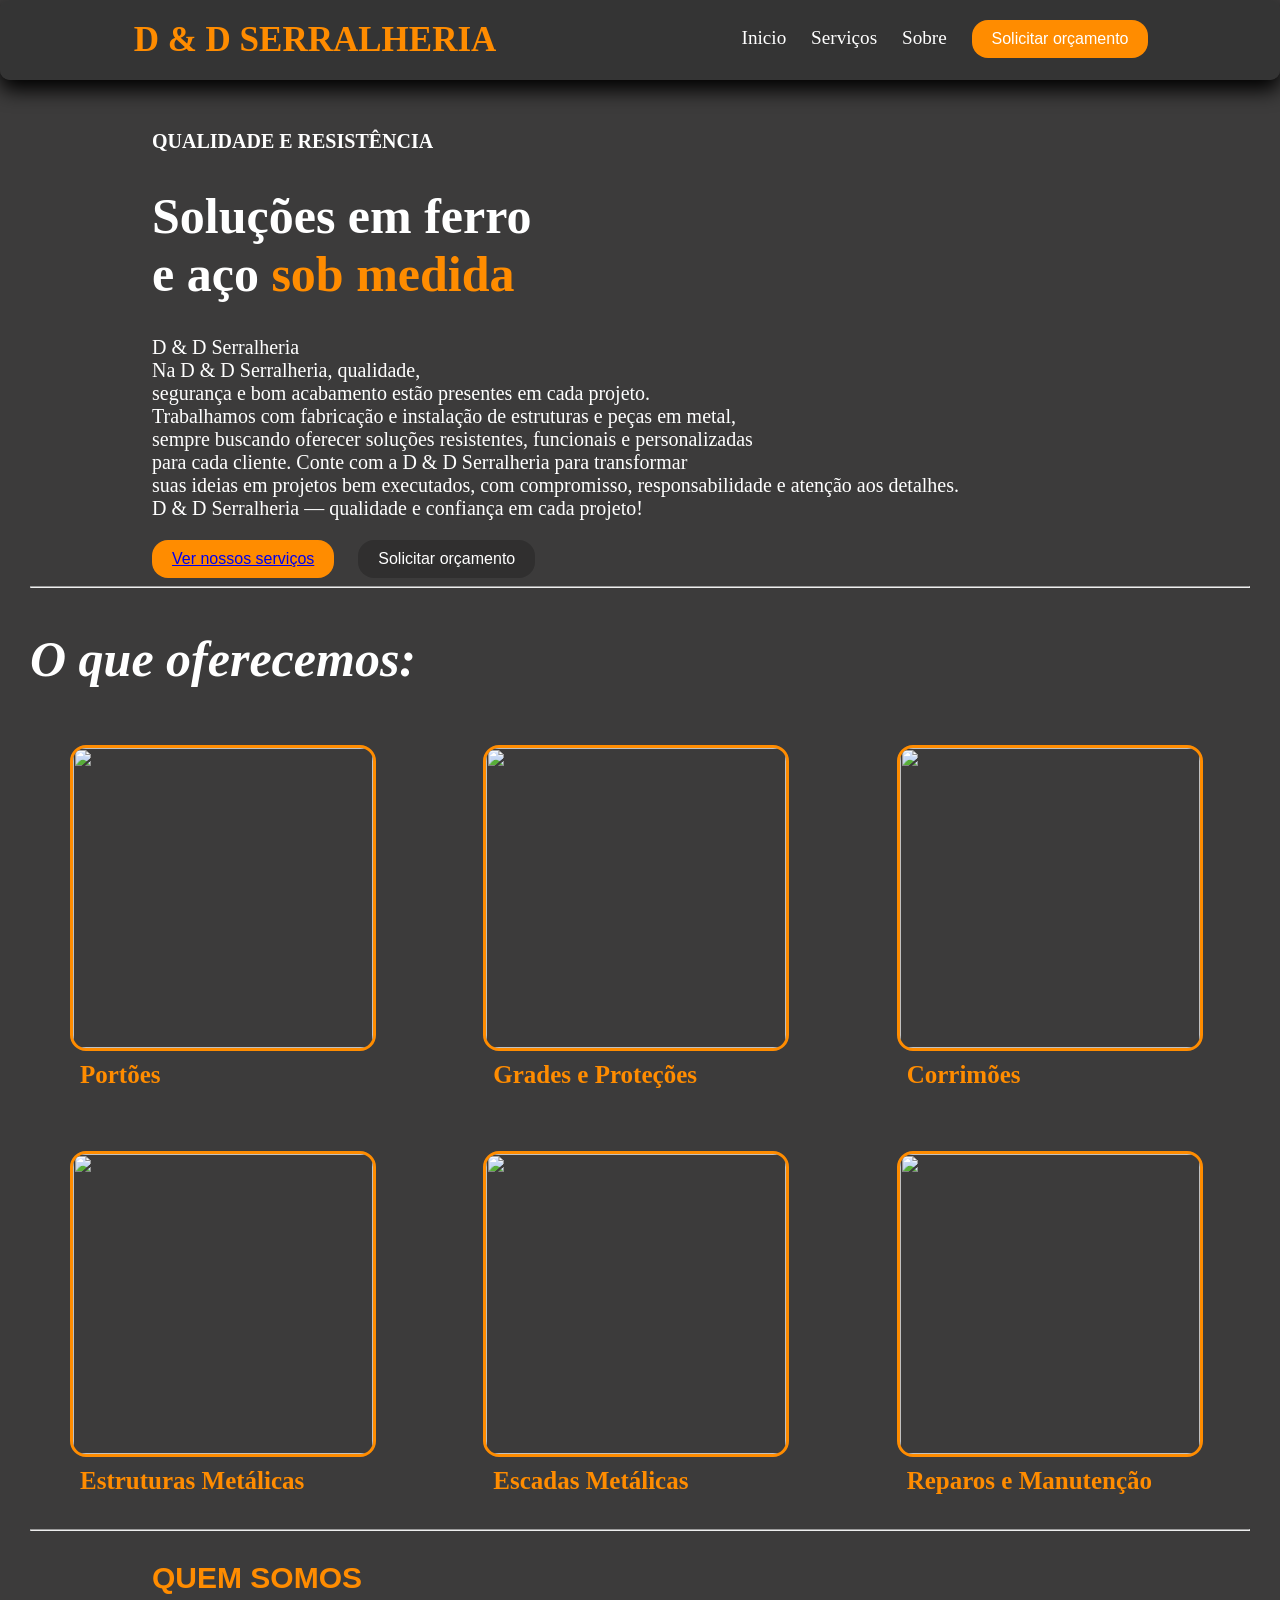
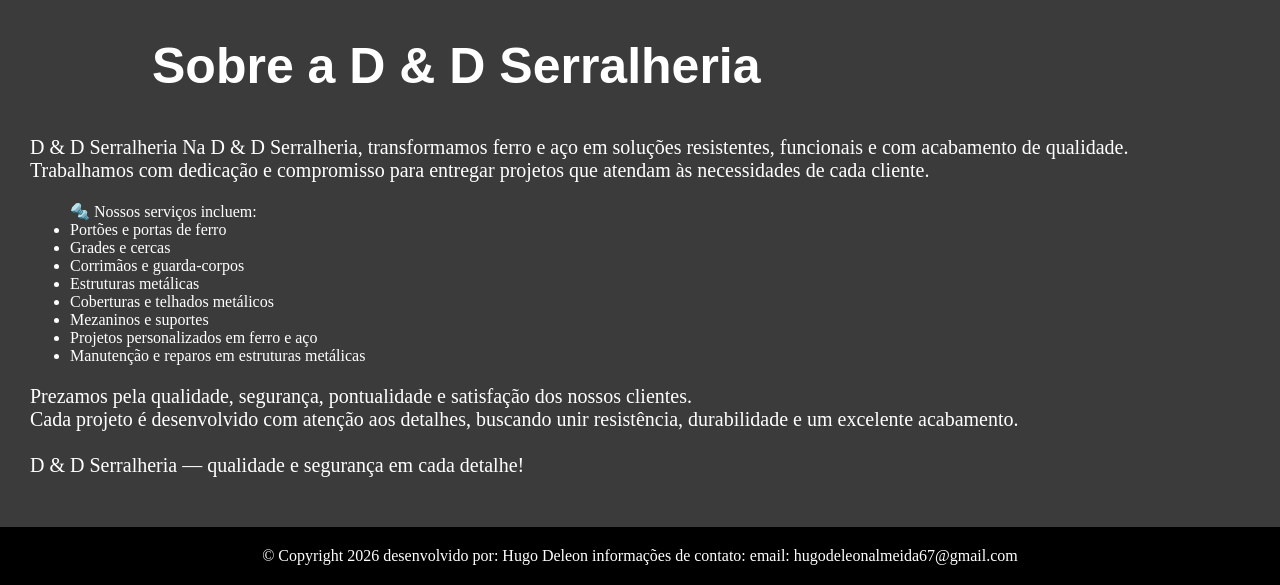
==== index.html @ eb5af642 "Update index.html" ====
<!DOCTYPE html>
<html lang="en">

<head>
    <meta charset="UTF-8">
    <meta name="viewport" content="width=device-width, initial-scale=1.0">
    <title>D & D serralheria</title>
    <link rel="stylesheet" href="serralheria.css">
</head>

<body>
    <header>

        <section class="menu">
            <a href="trabalho-hugo.html"> D & D SERRALHERIA </a>
        </section>

        <nav>
            <a href=#>Inicio</a>
            <a href="#serv">Serviços</a>
            <a href="#sobre">Sobre</a>
        <a href="https://wa.me/5538984035143?text=Ola!%20Gostaria%20de%20solicitar%20um%20orçamento."
             target="_blank"
             rel="noopener noreferrer">
            <button id="orçamento-button">Solicitar orçamento</button>
            </a>
        </nav>
    </header>

    <main>
        <div class="start">
     <p>
        <strong> QUALIDADE E RESISTÊNCIA </strong>
     </p>
        <h1>
            Soluções em ferro <br>
            e aço <span> sob medida </span>
        </h1>
     <p>
            D & D Serralheria <br>
            Na D & D Serralheria, qualidade,<br>
            segurança e bom acabamento estão presentes em cada projeto. <br>
            Trabalhamos com fabricação e instalação de estruturas e peças em metal, <br>
            sempre buscando oferecer soluções resistentes, funcionais e personalizadas <br>
            para cada cliente.
            Conte com a D & D Serralheria para transformar <br>
            suas ideias em projetos bem executados, com compromisso, responsabilidade e atenção aos detalhes. <br>
            D & D Serralheria — qualidade e confiança em cada projeto!
    </p>
        <button id="projetos-button">
            <a href="#serv">Ver nossos serviços</a>
        </button>
     <a href="https://wa.me/5538984035143?text=Ola!%20Gostaria%20de%20solicitar%20um%20orçamento."
             target="_blank"
             rel="noopener noreferrer">
        <button id="orçamento"> Solicitar orçamento</button>
      </a>
<br>
         </div>
<hr>
         <section id="serv">
                 <h1 id="t2">
                    <i> O que oferecemos: </i>
                </h1>
        <div class="container">
            <div> <figure> <img src="https://encrypted-tbn0.gstatic.com/images?q=tbn:ANd9GcTODfhTjWGFspSI2-y-hpNoOiSGuSLN_HX22k_RiIiZow&s=10" height="300px" width="300px"> <figcaption> Portões  </figcaption> </figure> </div>
            <div> <figure> <img src="https://encrypted-tbn0.gstatic.com/images?q=tbn:ANd9GcQsh2kNP_e-w4L480i2jaVPkHCmEobWhZ4mjCKPasMCqA&s=10" height="300px" width="300px"> <figcaption> Grades e Proteções </figcaption>  </figure> </div>
            <div> <figure> <img src="https://encrypted-tbn0.gstatic.com/images?q=tbn:ANd9GcTB5pu1xwNo5Uhr2WRDdiHhysJIobd9eXl_i9OC-EkjWg&s=10" height="300px" width="300px"> <figcaption> Corrimões </figcaption> </figure> </div>
            <div> <figure> <img src="https://encrypted-tbn0.gstatic.com/images?q=tbn:ANd9GcQdrbRdCBGE638QmBaQYiG6wxKW_JaihFW7htFejqPTDw&s=10" height="300px" width="300px"> <figcaption> Estruturas Metálicas </figcaption>  </figure> </div>
            <div> <figure> <img src="https://encrypted-tbn0.gstatic.com/images?q=tbn:ANd9GcTqjX-X5s7qErE0hBxpMkvgeQ-Yfg9v_QnHL-RhRxjF1w&s=10"height="300px" width="300px"> <figcaption> Escadas Metálicas </figcaption>  </figure> </div>
            <div> <figure> <img src="https://encrypted-tbn0.gstatic.com/images?q=tbn:ANd9GcQkEk3KGcLbexs6F4jOFs-Mx475YHF5hXcH3D2RWPM__g&s=10"height="300px" width="300px"> <figcaption> Reparos e Manutenção </figcaption>  </figure> </div>
        </div>
        </section>
<hr>
       <section id="sobre">
        <p id="pg3">
            <strong> QUEM SOMOS </strong> 
        </p>
           <h1>
            Sobre a D & D Serralheria
           </h1>
        <p>
            D & D Serralheria
Na D & D Serralheria, transformamos ferro e aço em soluções resistentes, funcionais e com acabamento de qualidade. <br>
Trabalhamos com dedicação e compromisso para entregar projetos que atendam às necessidades de cada cliente.
</p>
        <ul>
🔩 Nossos serviços incluem:

<li>Portões e portas de ferro</li>
<li>Grades e cercas</li>
<li>Corrimãos e guarda-corpos</li>
<li>Estruturas metálicas</li>
<li>Coberturas e telhados metálicos</li>
<li>Mezaninos e suportes</li>
<li>Projetos personalizados em ferro e aço
<li>Manutenção e reparos em estruturas metálicas</li>
</ul>
<p>
Prezamos pela qualidade, segurança, pontualidade e satisfação dos nossos clientes.<br>
Cada projeto é desenvolvido com atenção aos detalhes, buscando unir resistência, durabilidade e um excelente acabamento. <br>
<br>
D & D Serralheria — qualidade e segurança em cada detalhe!
        </p>
       </section>

    </main>

   <footer id="sitefooter"> © Copyright 2026 desenvolvido por: Hugo Deleon    informações de contato: email: hugodeleonalmeida67@gmail.com  </footer>

</body>

</html>
---- serralheria.css ----
header{
    position: sticky;
    top: 0;
    left: 0;
    weight: 100%;
    display: grid;
    grid-column: 1 / -1;
    grid-template-columns: repeat(2, 1fr);
    gap: 20px;
    text-align: center;
    color: #fff;
    background-color: #333333bd;
    font-size: larger;
    padding: 20px;
    border-radius: 10px;
    box-shadow: 0px 10px 20px  #000000;
}
 
main{
    padding: 30px;
}

body{
    
    background-color: #3c3b3b;
    margin: 0;
}

.start{
    margin-left: 10%;
}

nav a {
    text-decoration: none;
    justify-content: space-between;
    margin-right: 20px;
    color: #fff;
}
.menu a {
    color: darkorange;
    font-size: 35px;
    font-weight: bold;
    text-decoration: none;
    margin-right: 20px;
}
#orçamento-button {
    background-color: darkorange;
    color: #fff;
    border: none;
    padding: 10px 20px;
    border-radius: 16px;
    cursor: pointer;
    font-size: 16px;
}

p{
    display: grid;
    color: #fff;
    font-size: 20px;
}
h1{
    color:#fff;
    font-size: 50px;
}
h1 span{
    color: darkorange;
    font-size: 50px;
}
#projetos-button{
    text-decoration: none;
    background-color: darkorange;
    color: #fff;
    border: none;
    padding: 10px 20px;
    border-radius: 16px;
    cursor: pointer;
    font-size: 16px;
    
}

#orçamento{
    margin-left: 20px;
    background-color: rgba(0, 0, 0, 0.208);
    color: #fff;
    border: none;
    padding: 10px 20px;
    border-radius: 16px;
    cursor: pointer;
    font-size: 16px;
}
.container{
    display: grid;
    grid-template-columns: repeat(3, 1fr);
    gap: 20px;
}
img{
 display: grid;
 grid-template-columns:
 repeat(auto-fit, minmax(250px, 1fr));
 gap: 20px;
border: solid black;
border-radius: 16px;
border-color: darkorange;
}
figcaption{
    font-size: 25px;
    color:darkorange;
    padding: 10px;
    font-weight: bolder;
}

#pg3{
    color:darkorange;
    margin-left: 10%;
    font-size: 30px;
    font-family: sans-serif;
}
#sobre h1{
    margin-left:10%;
    font-family: sans-serif;
}
ul{
    color:white;
}
#sitefooter{
     display: flex;
     justify-content: space-around;
    background-color: black;
    color:white;
    padding: 20px;
}
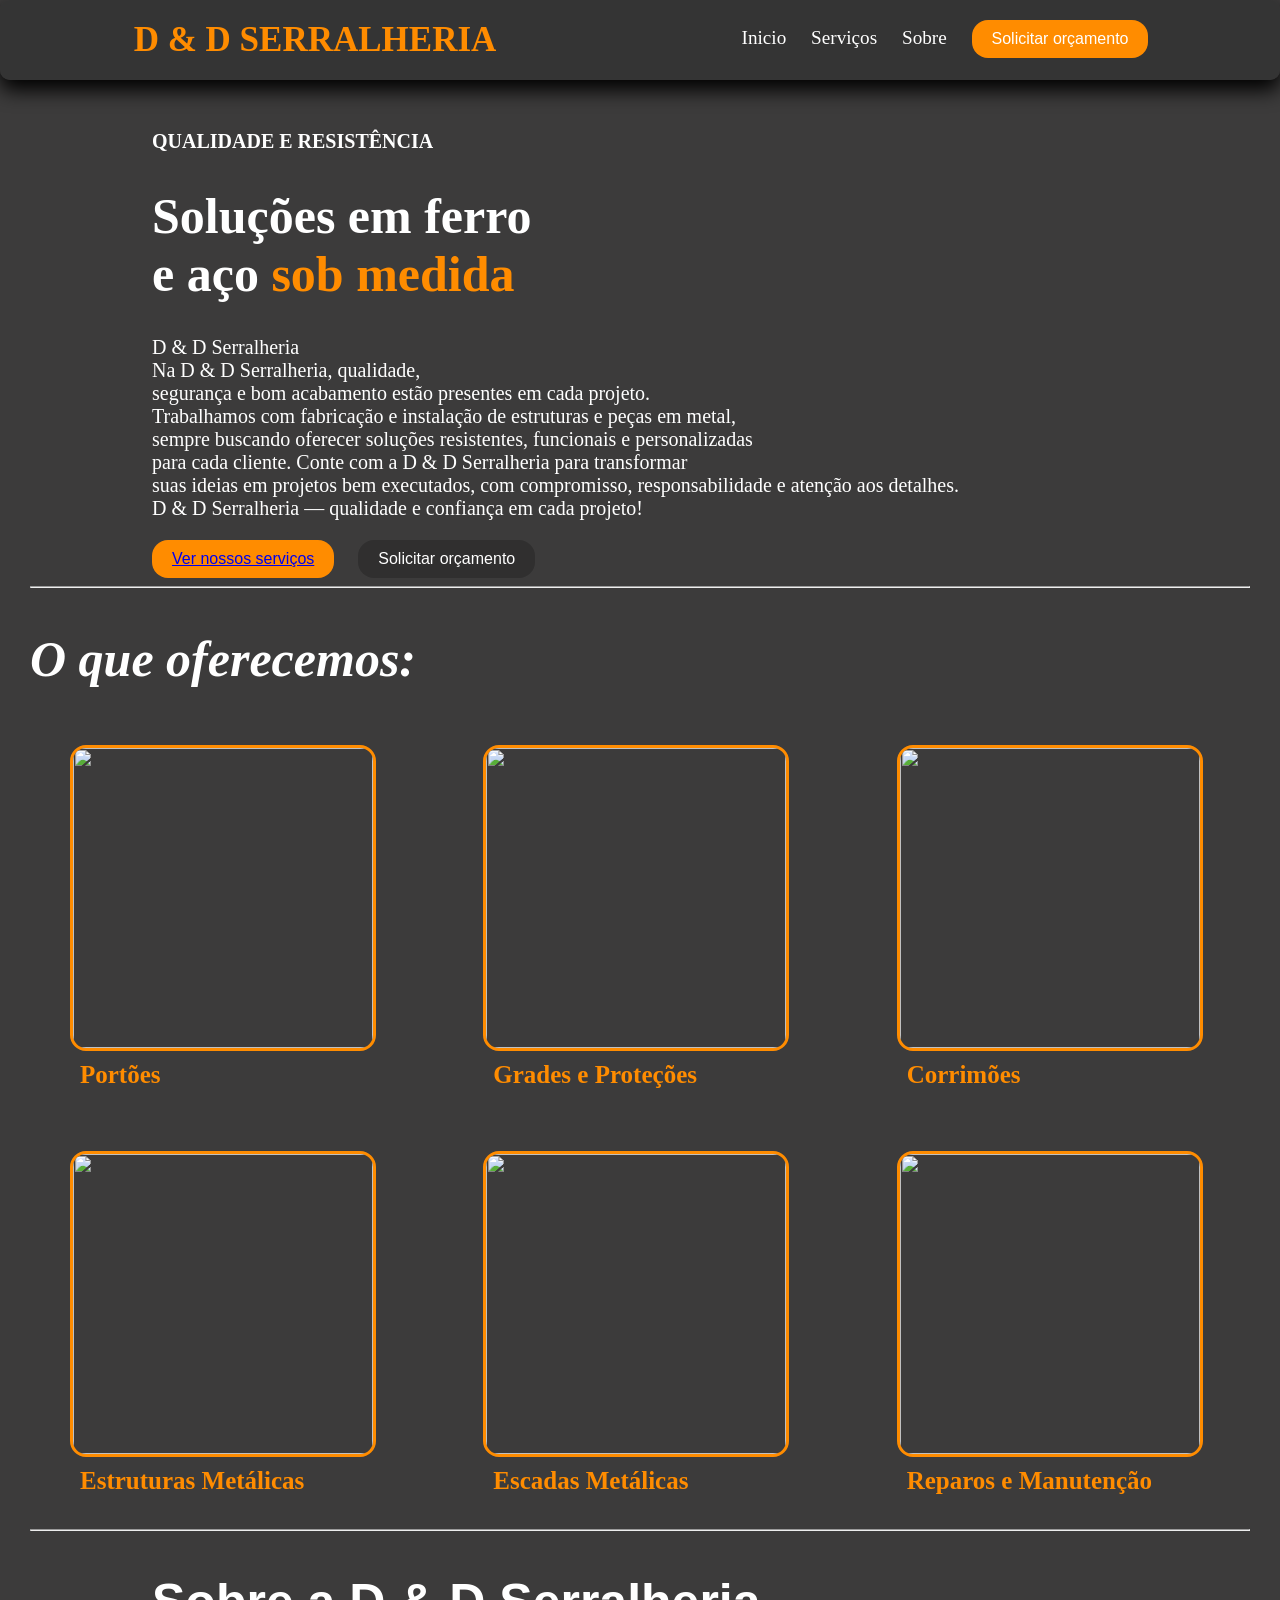
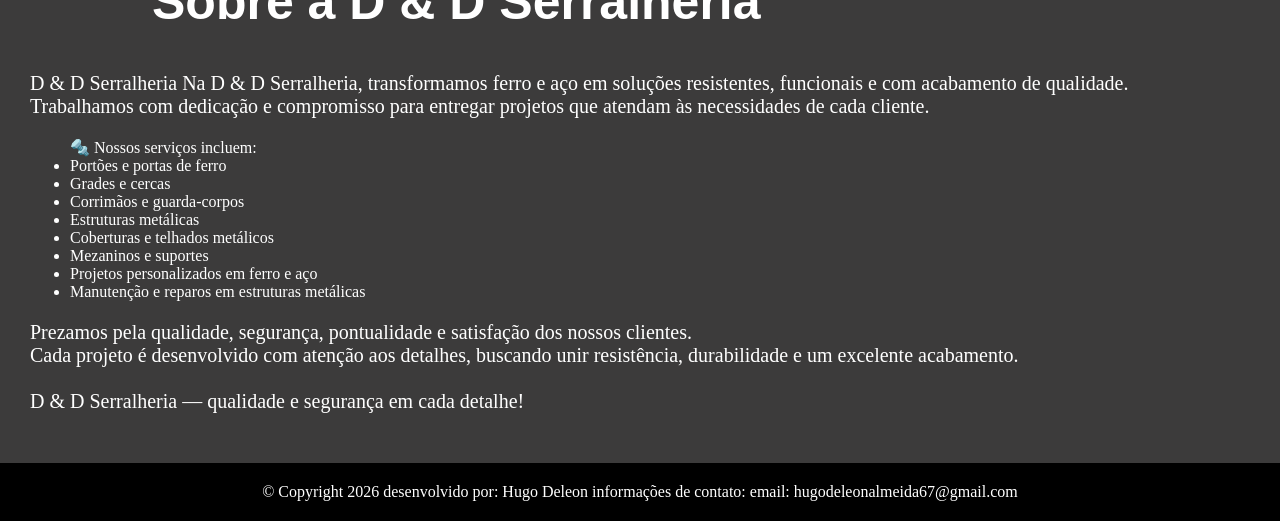
==== commit cedfbd00: "Update index.html" ====
--- a/index.html
+++ b/index.html
@@ -12,7 +12,7 @@
     <header>
 
         <section class="menu">
-            <a href="trabalho-hugo.html"> D & D SERRALHERIA </a>
+            <a href="index.html"> D & D SERRALHERIA </a>
         </section>
 
         <nav>
@@ -73,9 +73,6 @@
         </section>
 <hr>
        <section id="sobre">
-        <p id="pg3">
-            <strong> QUEM SOMOS </strong> 
-        </p>
            <h1>
             Sobre a D & D Serralheria
            </h1>
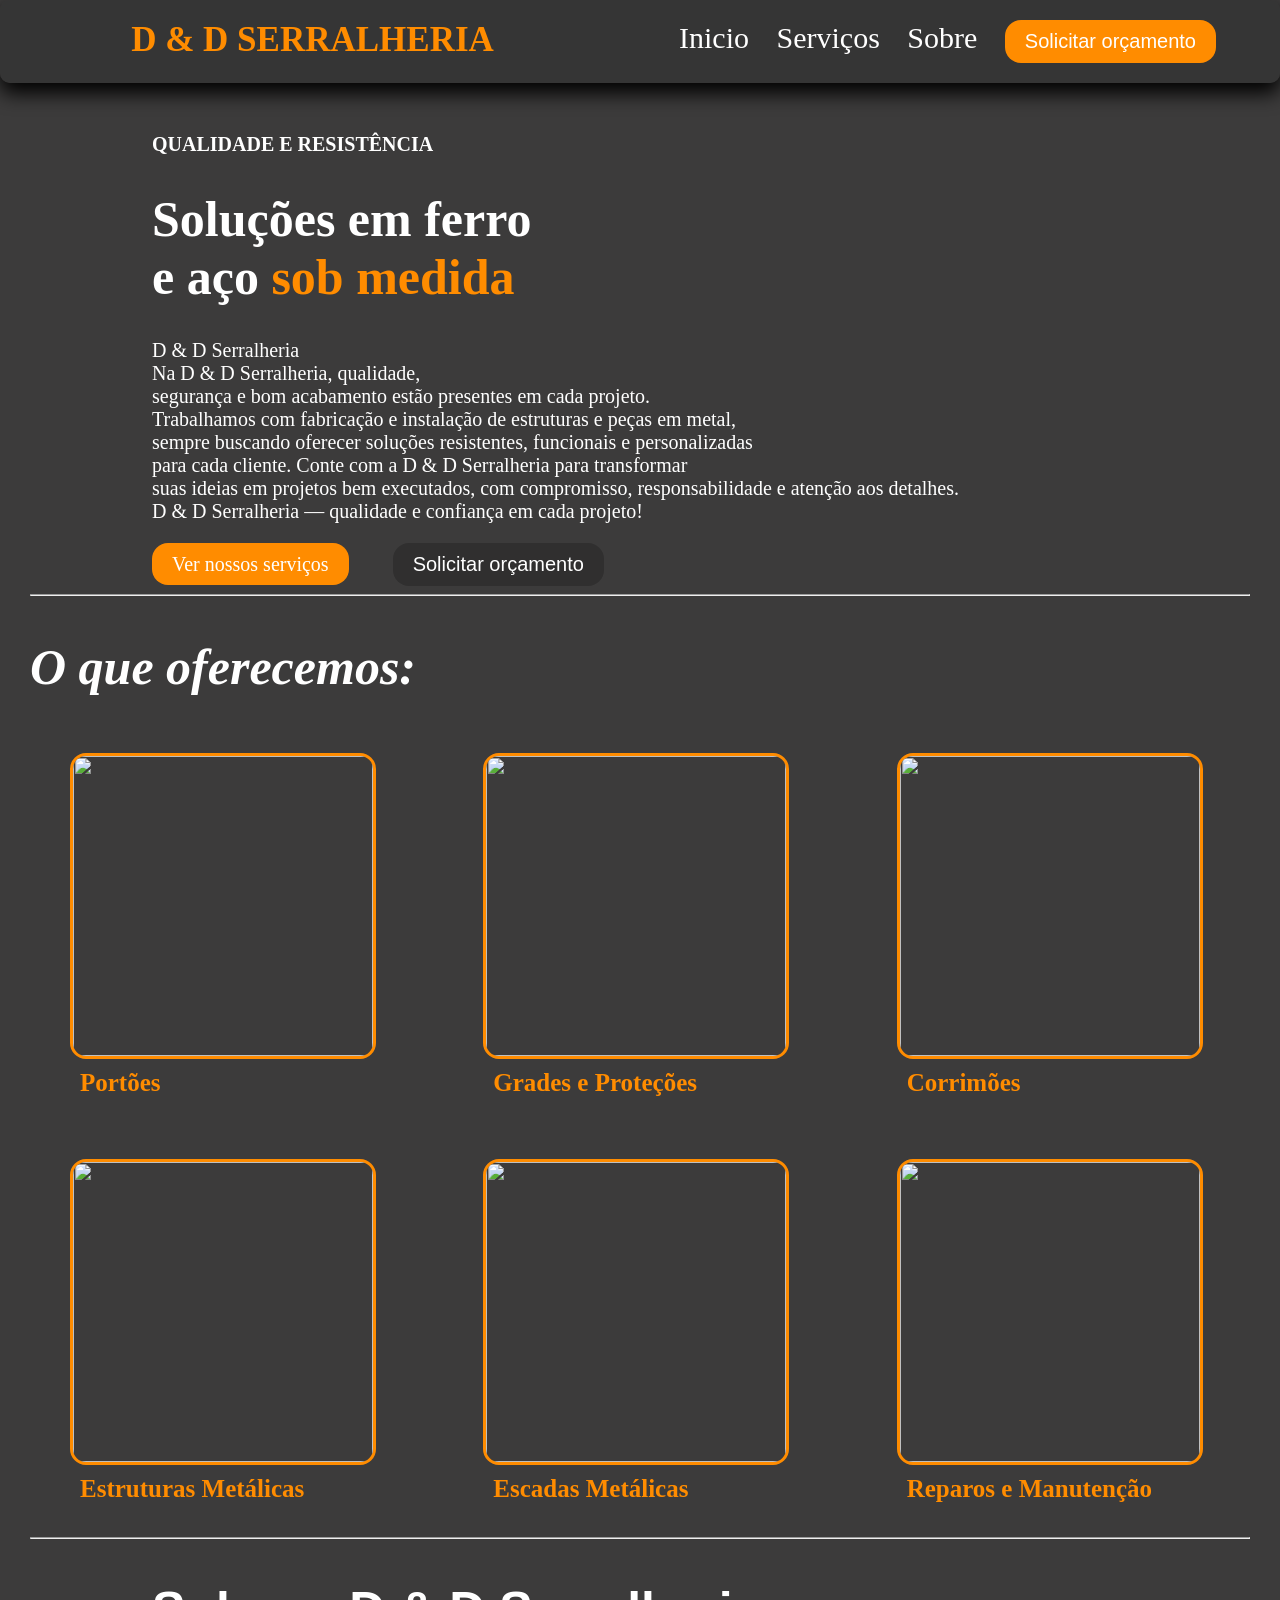
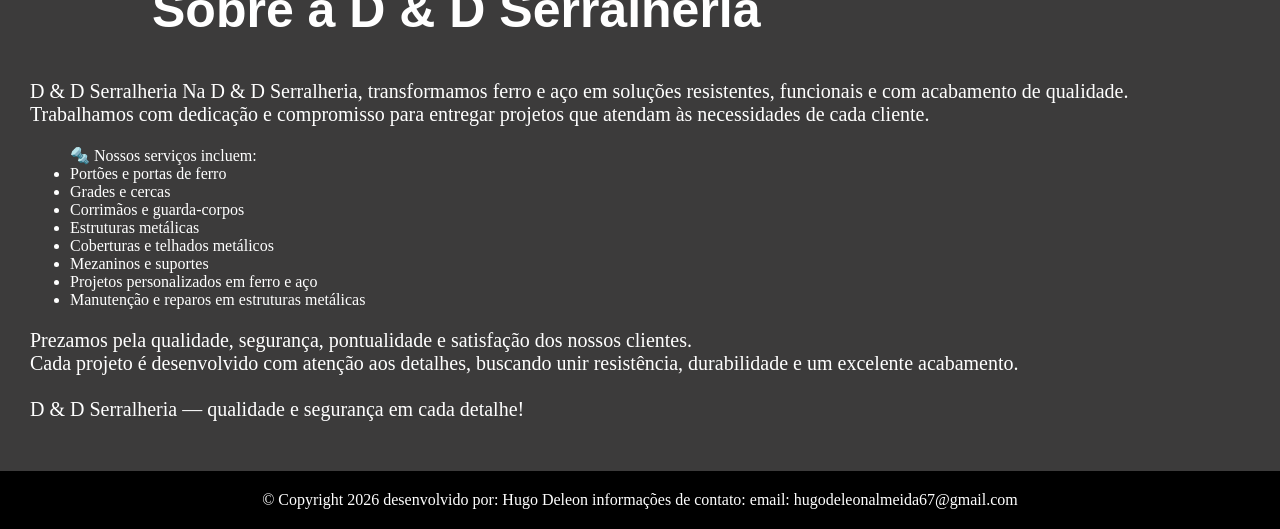
==== commit 6c0abbbc: "Update index.html" ====
--- a/index.html
+++ b/index.html
@@ -19,7 +19,7 @@
             <a href=#>Inicio</a>
             <a href="#serv">Serviços</a>
             <a href="#sobre">Sobre</a>
-        <a href="https://wa.me/5538984035143?text=Ola!%20Gostaria%20de%20solicitar%20um%20orçamento."
+        <a href="https://wa.me/?text=Ola!%20Gostaria%20de%20solicitar%20um%20orçamento."
              target="_blank"
              rel="noopener noreferrer">
             <button id="orçamento-button">Solicitar orçamento</button>
@@ -47,10 +47,8 @@
             suas ideias em projetos bem executados, com compromisso, responsabilidade e atenção aos detalhes. <br>
             D & D Serralheria — qualidade e confiança em cada projeto!
     </p>
-        <button id="projetos-button">
-            <a href="#serv">Ver nossos serviços</a>
-        </button>
-     <a href="https://wa.me/5538984035143?text=Ola!%20Gostaria%20de%20solicitar%20um%20orçamento."
+      <a href="#serv" class="projetos-button">Ver nossos serviços</a>
+     <a href="https://wa.me/?text=Ola!%20Gostaria%20de%20solicitar%20um%20orçamento."
              target="_blank"
              rel="noopener noreferrer">
         <button id="orçamento"> Solicitar orçamento</button>
--- a/serralheria.css
+++ b/serralheria.css
@@ -2,15 +2,15 @@
     position: sticky;
     top: 0;
     left: 0;
-    weight: 100%;
+    height: 100%;
     display: grid;
     grid-column: 1 / -1;
     grid-template-columns: repeat(2, 1fr);
-    gap: 20px;
+    gap: 30px;
     text-align: center;
     color: #fff;
-    background-color: #333333bd;
-    font-size: larger;
+    background-color: #333333a3;
+    font-size: 30px;
     padding: 20px;
     border-radius: 10px;
     box-shadow: 0px 10px 20px  #000000;
@@ -50,7 +50,7 @@
     padding: 10px 20px;
     border-radius: 16px;
     cursor: pointer;
-    font-size: 16px;
+    font-size: 20px;
 }
 
 p{
@@ -66,7 +66,7 @@
     color: darkorange;
     font-size: 50px;
 }
-#projetos-button{
+.projetos-button {
     text-decoration: none;
     background-color: darkorange;
     color: #fff;
@@ -74,19 +74,18 @@
     padding: 10px 20px;
     border-radius: 16px;
     cursor: pointer;
-    font-size: 16px;
-    
+    font-size: 20px;
 }
 
 #orçamento{
-    margin-left: 20px;
+    margin-left: 40px;
     background-color: rgba(0, 0, 0, 0.208);
     color: #fff;
     border: none;
     padding: 10px 20px;
     border-radius: 16px;
     cursor: pointer;
-    font-size: 16px;
+    font-size: 20px;
 }
 .container{
     display: grid;
@@ -94,10 +93,9 @@
     gap: 20px;
 }
 img{
- display: grid;
- grid-template-columns:
- repeat(auto-fit, minmax(250px, 1fr));
- gap: 20px;
+display: grid;
+repeat (3, minmax(200px, 1fr));
+gap: 20px;
 border: solid black;
 border-radius: 16px;
 border-color: darkorange;
@@ -109,12 +107,6 @@
     font-weight: bolder;
 }
 
-#pg3{
-    color:darkorange;
-    margin-left: 10%;
-    font-size: 30px;
-    font-family: sans-serif;
-}
 #sobre h1{
     margin-left:10%;
     font-family: sans-serif;
@@ -131,4 +123,3 @@
 }
 
 
-
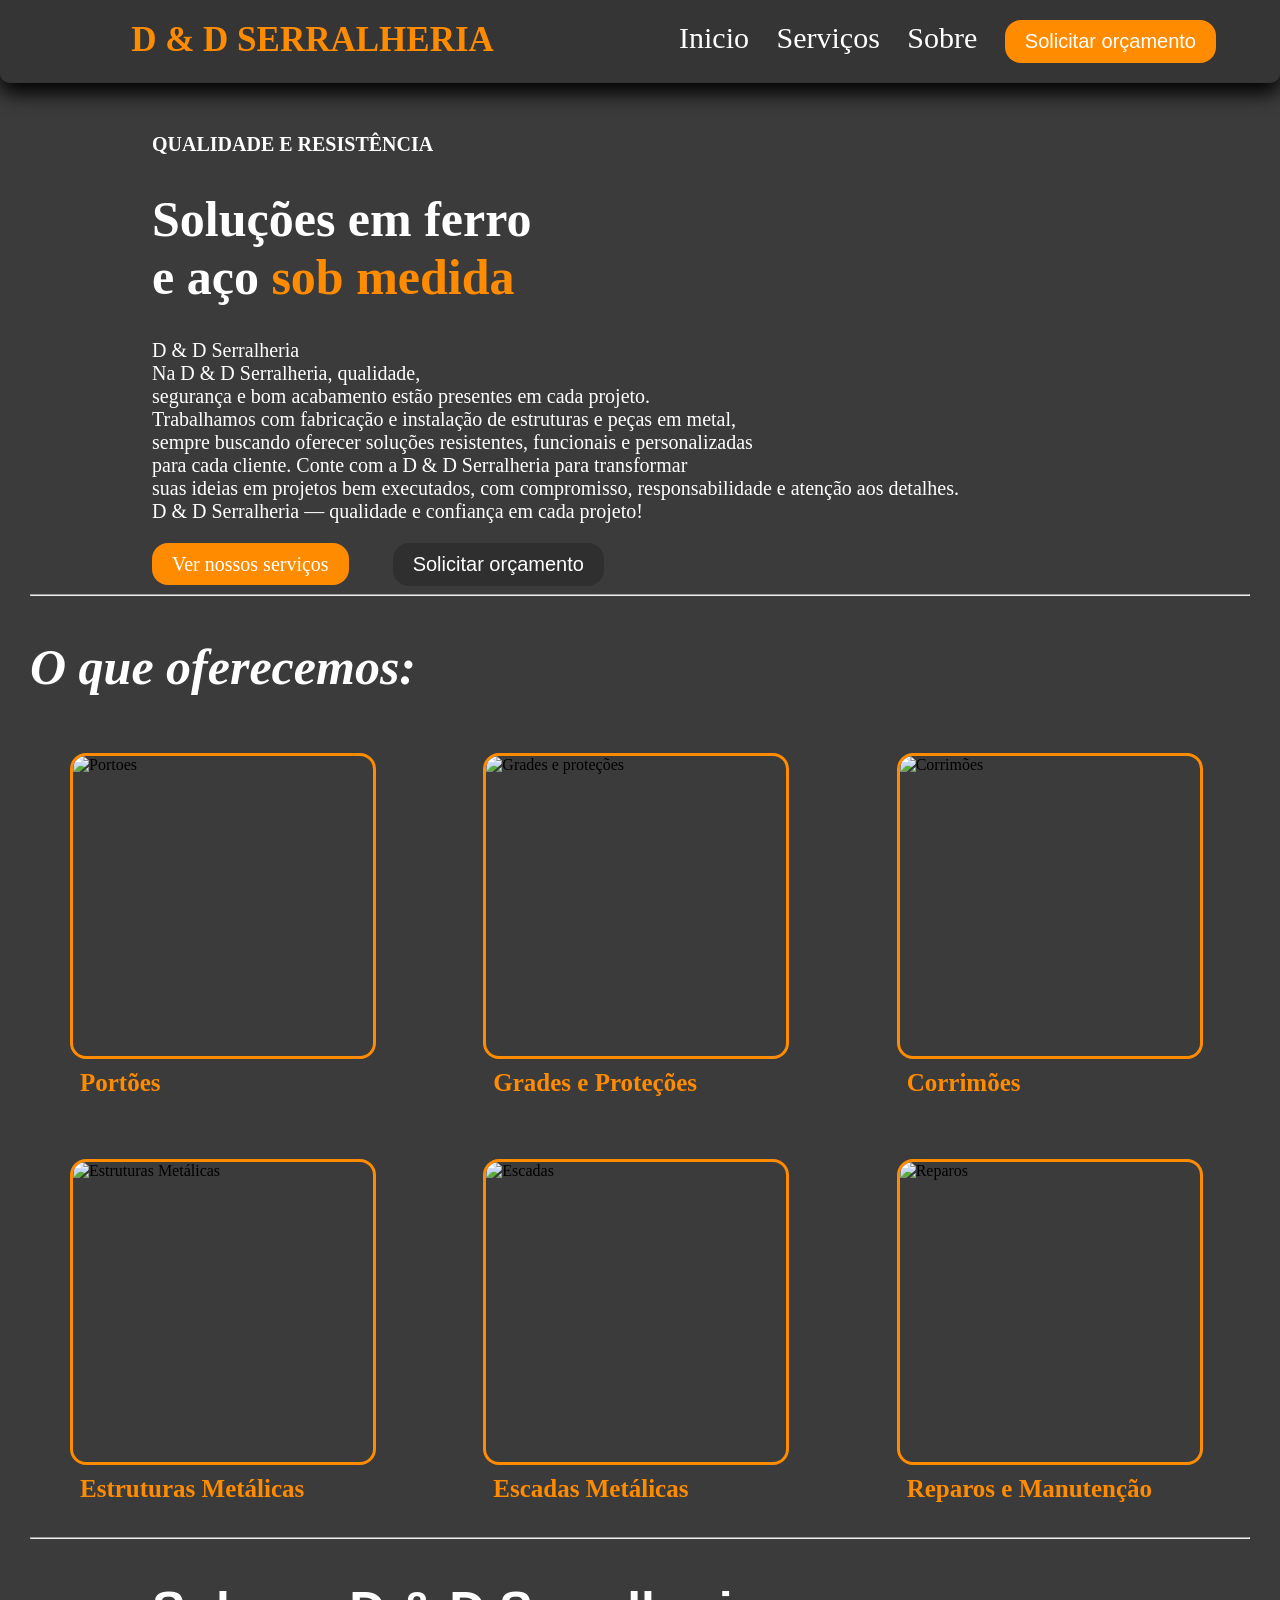
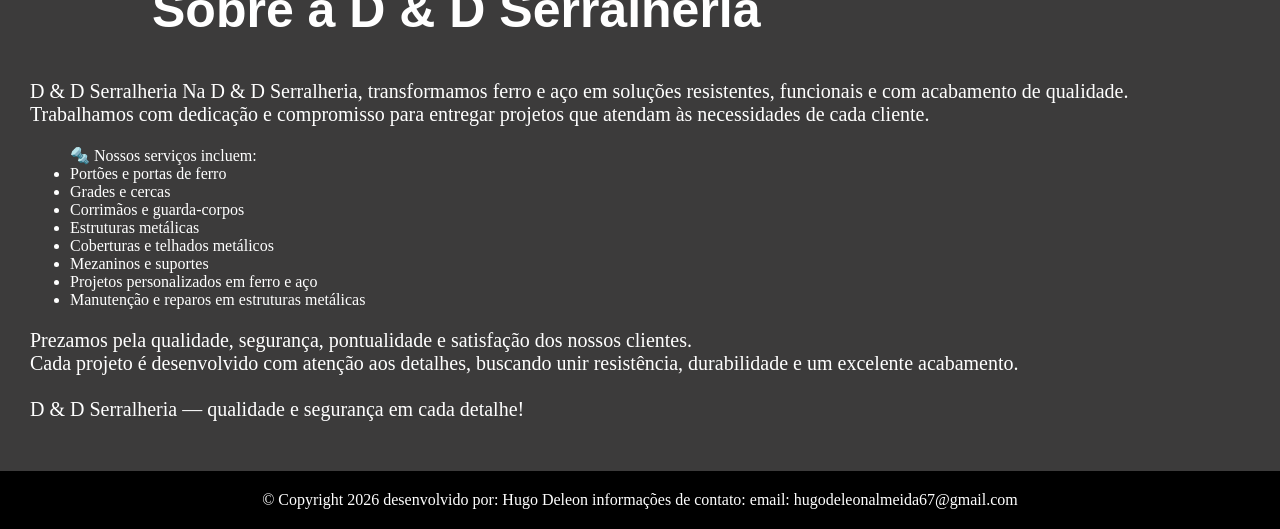
==== commit 12ecbbb1: "Update index.html" ====
--- a/index.html
+++ b/index.html
@@ -61,12 +61,12 @@
                     <i> O que oferecemos: </i>
                 </h1>
         <div class="container">
-            <div> <figure> <img src="https://encrypted-tbn0.gstatic.com/images?q=tbn:ANd9GcTODfhTjWGFspSI2-y-hpNoOiSGuSLN_HX22k_RiIiZow&s=10" height="300px" width="300px"> <figcaption> Portões  </figcaption> </figure> </div>
-            <div> <figure> <img src="https://encrypted-tbn0.gstatic.com/images?q=tbn:ANd9GcQsh2kNP_e-w4L480i2jaVPkHCmEobWhZ4mjCKPasMCqA&s=10" height="300px" width="300px"> <figcaption> Grades e Proteções </figcaption>  </figure> </div>
-            <div> <figure> <img src="https://encrypted-tbn0.gstatic.com/images?q=tbn:ANd9GcTB5pu1xwNo5Uhr2WRDdiHhysJIobd9eXl_i9OC-EkjWg&s=10" height="300px" width="300px"> <figcaption> Corrimões </figcaption> </figure> </div>
-            <div> <figure> <img src="https://encrypted-tbn0.gstatic.com/images?q=tbn:ANd9GcQdrbRdCBGE638QmBaQYiG6wxKW_JaihFW7htFejqPTDw&s=10" height="300px" width="300px"> <figcaption> Estruturas Metálicas </figcaption>  </figure> </div>
-            <div> <figure> <img src="https://encrypted-tbn0.gstatic.com/images?q=tbn:ANd9GcTqjX-X5s7qErE0hBxpMkvgeQ-Yfg9v_QnHL-RhRxjF1w&s=10"height="300px" width="300px"> <figcaption> Escadas Metálicas </figcaption>  </figure> </div>
-            <div> <figure> <img src="https://encrypted-tbn0.gstatic.com/images?q=tbn:ANd9GcQkEk3KGcLbexs6F4jOFs-Mx475YHF5hXcH3D2RWPM__g&s=10"height="300px" width="300px"> <figcaption> Reparos e Manutenção </figcaption>  </figure> </div>
+            <div> <figure> <img src="https://encrypted-tbn0.gstatic.com/images?q=tbn:ANd9GcTODfhTjWGFspSI2-y-hpNoOiSGuSLN_HX22k_RiIiZow&s=10" height="300px" width="300px" alt="Portoes"> <figcaption> Portões  </figcaption> </figure> </div>
+            <div> <figure> <img src="https://encrypted-tbn0.gstatic.com/images?q=tbn:ANd9GcQsh2kNP_e-w4L480i2jaVPkHCmEobWhZ4mjCKPasMCqA&s=10" height="300px" width="300px" alt="Grades e proteções"> <figcaption> Grades e Proteções </figcaption>  </figure> </div>
+            <div> <figure> <img src="https://encrypted-tbn0.gstatic.com/images?q=tbn:ANd9GcTB5pu1xwNo5Uhr2WRDdiHhysJIobd9eXl_i9OC-EkjWg&s=10" height="300px" width="300px" alt="Corrimões"> <figcaption> Corrimões </figcaption> </figure> </div>
+            <div> <figure> <img src="https://encrypted-tbn0.gstatic.com/images?q=tbn:ANd9GcQdrbRdCBGE638QmBaQYiG6wxKW_JaihFW7htFejqPTDw&s=10" height="300px" width="300px" alt="Estruturas Metálicas"> <figcaption> Estruturas Metálicas </figcaption>  </figure> </div>
+            <div> <figure> <img src="https://encrypted-tbn0.gstatic.com/images?q=tbn:ANd9GcTqjX-X5s7qErE0hBxpMkvgeQ-Yfg9v_QnHL-RhRxjF1w&s=10"height="300px" width="300px" alt="Escadas"> <figcaption> Escadas Metálicas </figcaption>  </figure> </div>
+            <div> <figure> <img src="https://encrypted-tbn0.gstatic.com/images?q=tbn:ANd9GcQkEk3KGcLbexs6F4jOFs-Mx475YHF5hXcH3D2RWPM__g&s=10"height="300px" width="300px" alt="Reparos"> <figcaption> Reparos e Manutenção </figcaption>  </figure> </div>
         </div>
         </section>
 <hr>
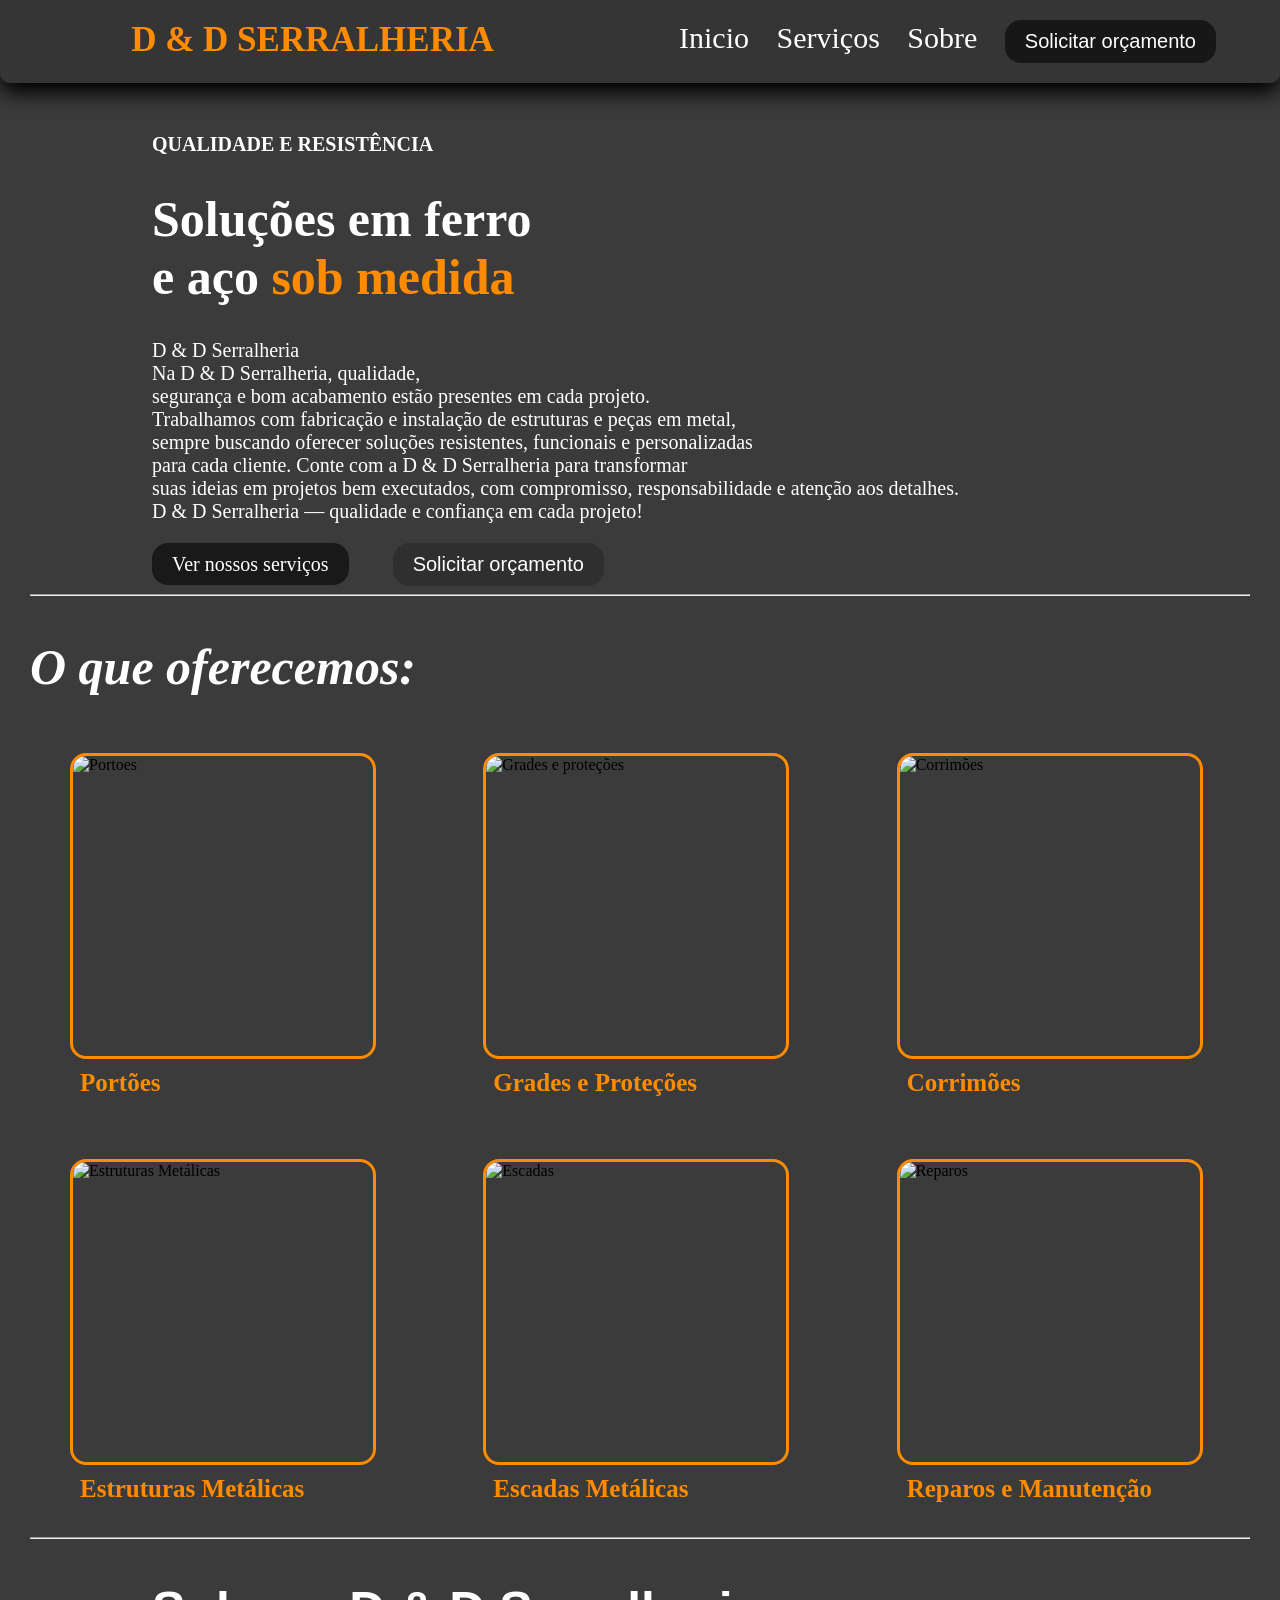
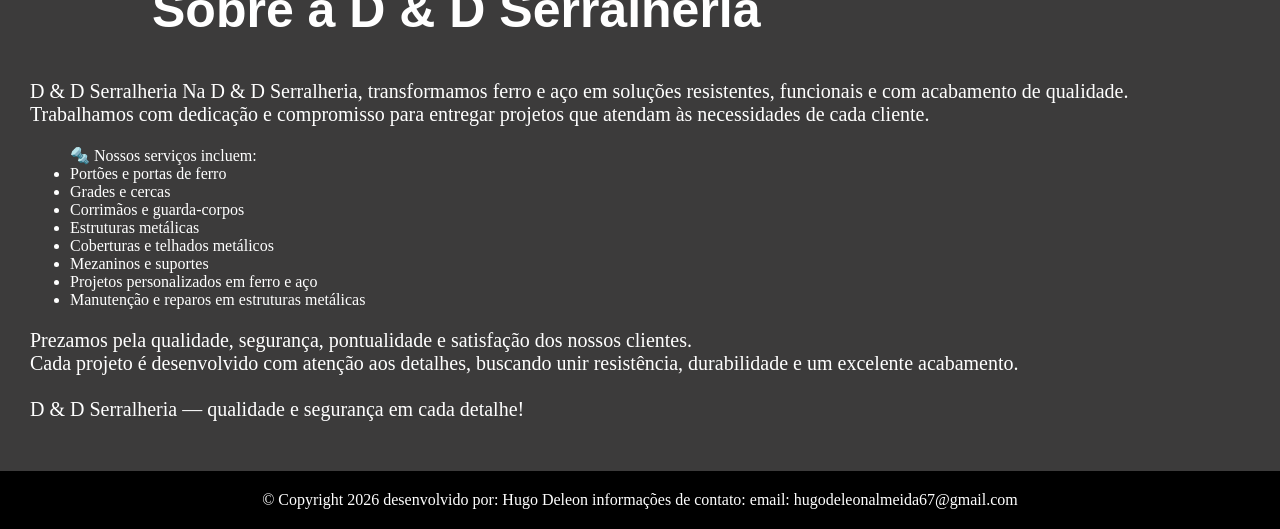
==== commit 9d51fa88: "Update index.html" ====
--- a/index.html
+++ b/index.html
@@ -3,7 +3,7 @@
 
 <head>
     <meta charset="UTF-8">
-    <meta name="viewport" content="width=device-width, initial-scale=1.0">
+    <meta name="description" content="D & D Serralheria: fabricação e instalação de portões, grades, corrimãos e estruturas metálicas sob medida. Qualidade, segurança e ótimo acabamento. Solicite seu orçamento!">
     <title>D & D serralheria</title>
     <link rel="stylesheet" href="serralheria.css">
 </head>
--- a/serralheria.css
+++ b/serralheria.css
@@ -44,7 +44,7 @@
     margin-right: 20px;
 }
 #orçamento-button {
-    background-color: darkorange;
+    background-color: rgba(0, 0, 0, 0.578);
     color: #fff;
     border: none;
     padding: 10px 20px;
@@ -68,7 +68,7 @@
 }
 .projetos-button {
     text-decoration: none;
-    background-color: darkorange;
+    background-color:rgba(0, 0, 0, 0.578);
     color: #fff;
     border: none;
     padding: 10px 20px;
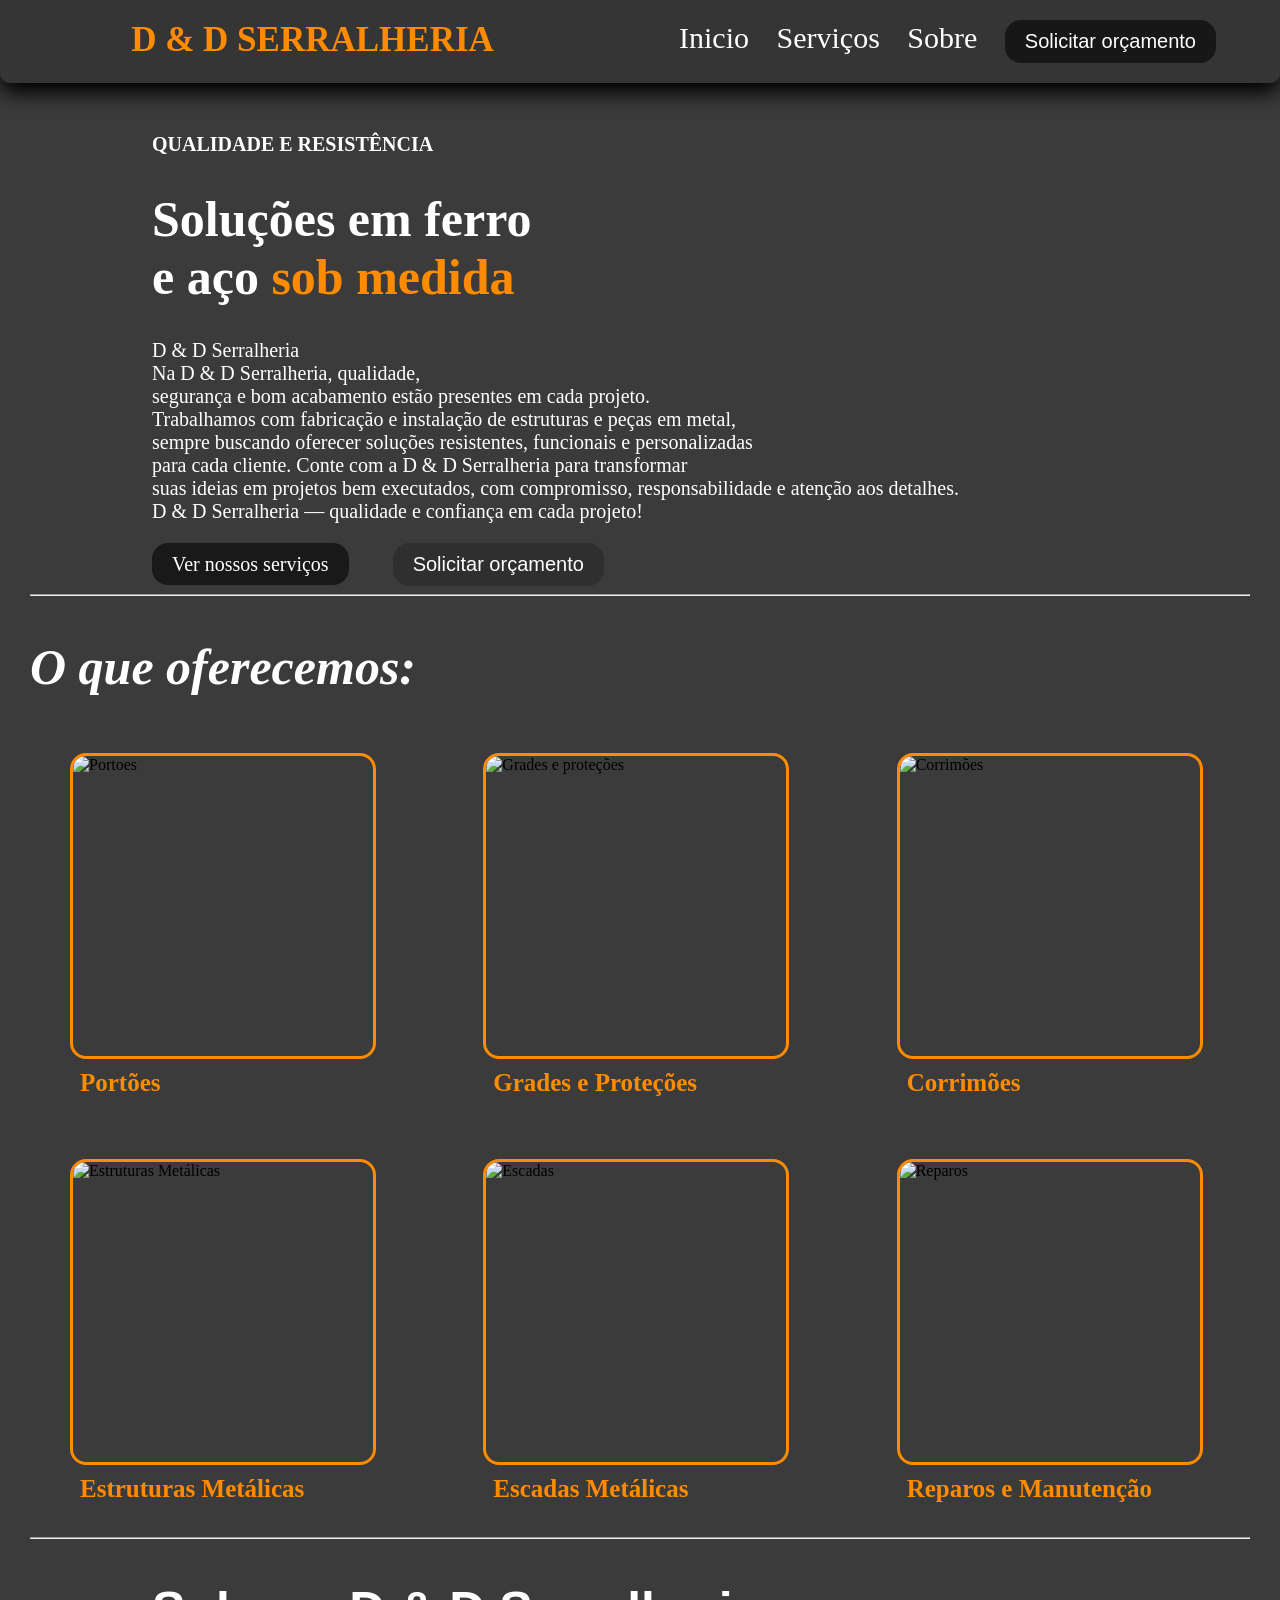
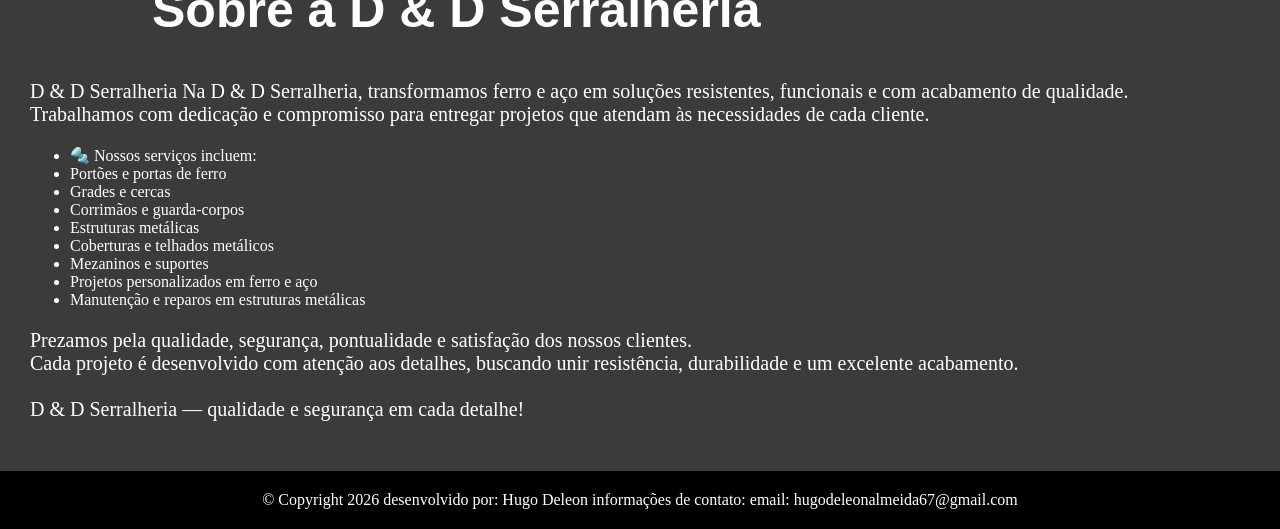
==== commit 2544f8de: "Update index.html" ====
--- a/index.html
+++ b/index.html
@@ -80,7 +80,7 @@
 Trabalhamos com dedicação e compromisso para entregar projetos que atendam às necessidades de cada cliente.
 </p>
         <ul>
-🔩 Nossos serviços incluem:
+<li>🔩 Nossos serviços incluem:</li>
 
 <li>Portões e portas de ferro</li>
 <li>Grades e cercas</li>
